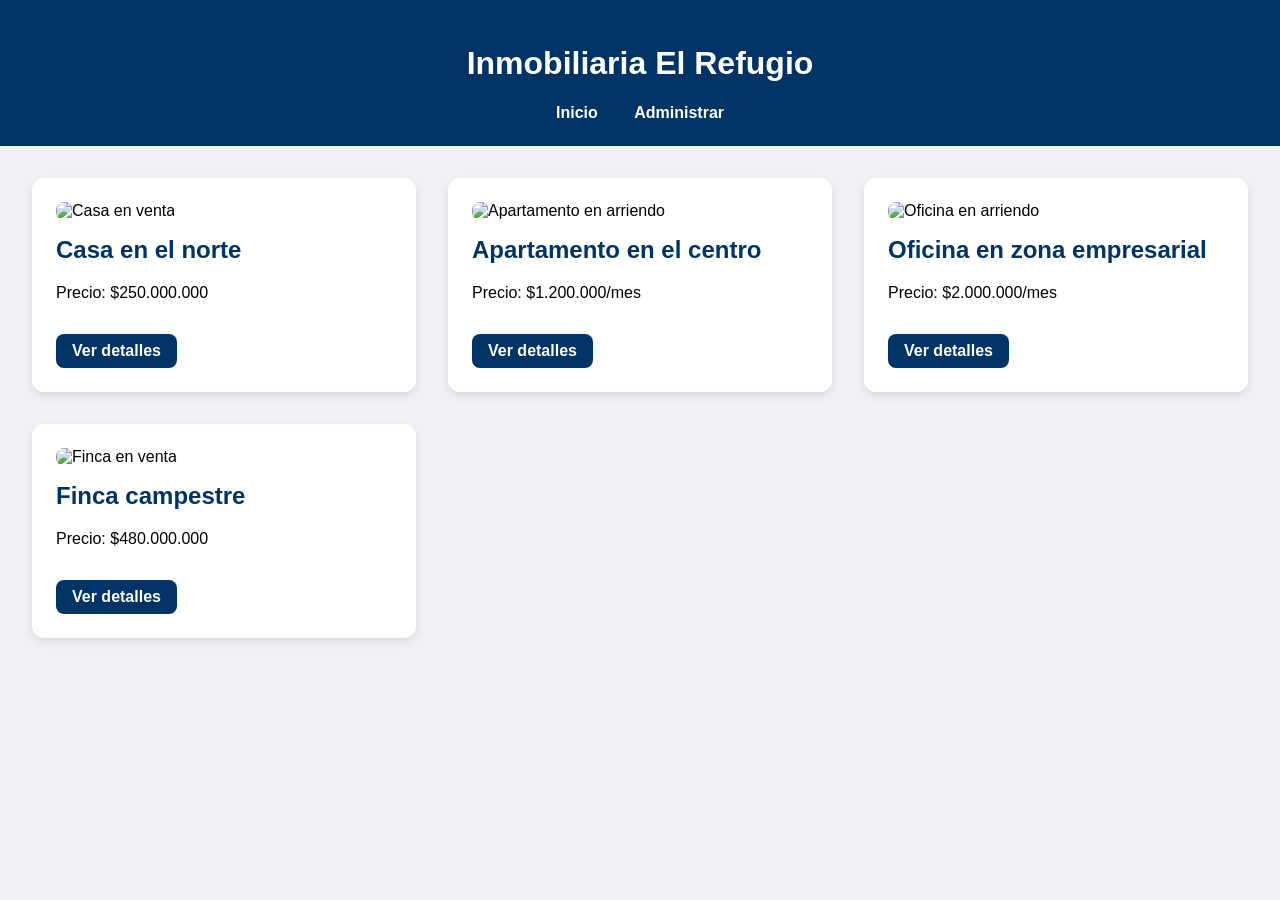
==== index.html @ 13ee96ed "proyecto crudo" ====
<!DOCTYPE html>
<html lang="es">
<head>
  <meta charset="UTF-8">
  <title>Inmobiliaria - Inicio</title>
  <link rel="stylesheet" href="css/styles.css">
</head>
<body>
  <header>
    <h1>Inmobiliaria El Refugio</h1>
    <nav>
      <a href="index.html">Inicio</a>
      <a href="admin/lista.html">Administrar</a>
    </nav>
  </header>
  <main class="propiedades-lista">
    <div class="propiedad">
      <img src="https://via.placeholder.com/300x200" alt="Casa en venta">
      <h2>Casa en el norte</h2>
      <p>Precio: $250.000.000</p>
      <a href="detalle.html">Ver detalles</a>
    </div>
    <div class="propiedad">
      <img src="https://via.placeholder.com/300x200" alt="Apartamento en arriendo">
      <h2>Apartamento en el centro</h2>
      <p>Precio: $1.200.000/mes</p>
      <a href="detalle.html">Ver detalles</a>
    </div>
    <div class="propiedad">
      <img src="https://via.placeholder.com/300x200" alt="Oficina en arriendo">
      <h2>Oficina en zona empresarial</h2>
      <p>Precio: $2.000.000/mes</p>
      <a href="detalle.html">Ver detalles</a>
    </div>
    <div class="propiedad">
      <img src="https://via.placeholder.com/300x200" alt="Finca en venta">
      <h2>Finca campestre</h2>
      <p>Precio: $480.000.000</p>
      <a href="detalle.html">Ver detalles</a>
    </div>
  </main>
</body>
</html>
---- css/styles.css ----
body {
  font-family: 'Segoe UI', sans-serif;
  margin: 0;
  padding: 0;
  background: #f0f2f5;
}
header {
  background: #003366;
  color: white;
  padding: 1.5rem;
  text-align: center;
}
nav {
  margin-top: 1rem;
}
nav a {
  margin: 0 1rem;
  color: white;
  text-decoration: none;
  font-weight: bold;
}
main {
  padding: 2rem;
}
.propiedades-lista, .propiedades-admin {
  display: grid;
  gap: 2rem;
  grid-template-columns: repeat(auto-fit, minmax(300px, 1fr));
}
.propiedad, .propiedad-admin {
  background: white;
  padding: 1.5rem;
  border-radius: 12px;
  box-shadow: 0 4px 10px rgba(0, 0, 0, 0.1);
  transition: transform 0.2s ease, box-shadow 0.2s ease;
}
.propiedad:hover, .propiedad-admin:hover {
  transform: translateY(-5px);
  box-shadow: 0 8px 20px rgba(0, 0, 0, 0.15);
}
.propiedad img {
  max-width: 100%;
  border-radius: 8px;
}
.propiedad h2, .propiedad-admin h2 {
  margin-top: 1rem;
  color: #003366;
}
.propiedad a, .propiedad-admin a, .propiedad-admin button {
  display: inline-block;
  margin-top: 1rem;
  padding: 0.5rem 1rem;
  background: #003366;
  color: white;
  border: none;
  border-radius: 8px;
  text-decoration: none;
  font-weight: bold;
  cursor: pointer;
}
.propiedad-admin button {
  margin-left: 1rem;
}
form {
  display: flex;
  flex-direction: column;
  gap: 1rem;
  max-width: 500px;
  margin: 0 auto;
}
input, textarea, button {
  padding: 0.75rem;
  font-size: 1rem;
  border-radius: 8px;
  border: 1px solid #ccc;
}
button {
  background: #003366;
  color: white;
  border: none;
  cursor: pointer;
}
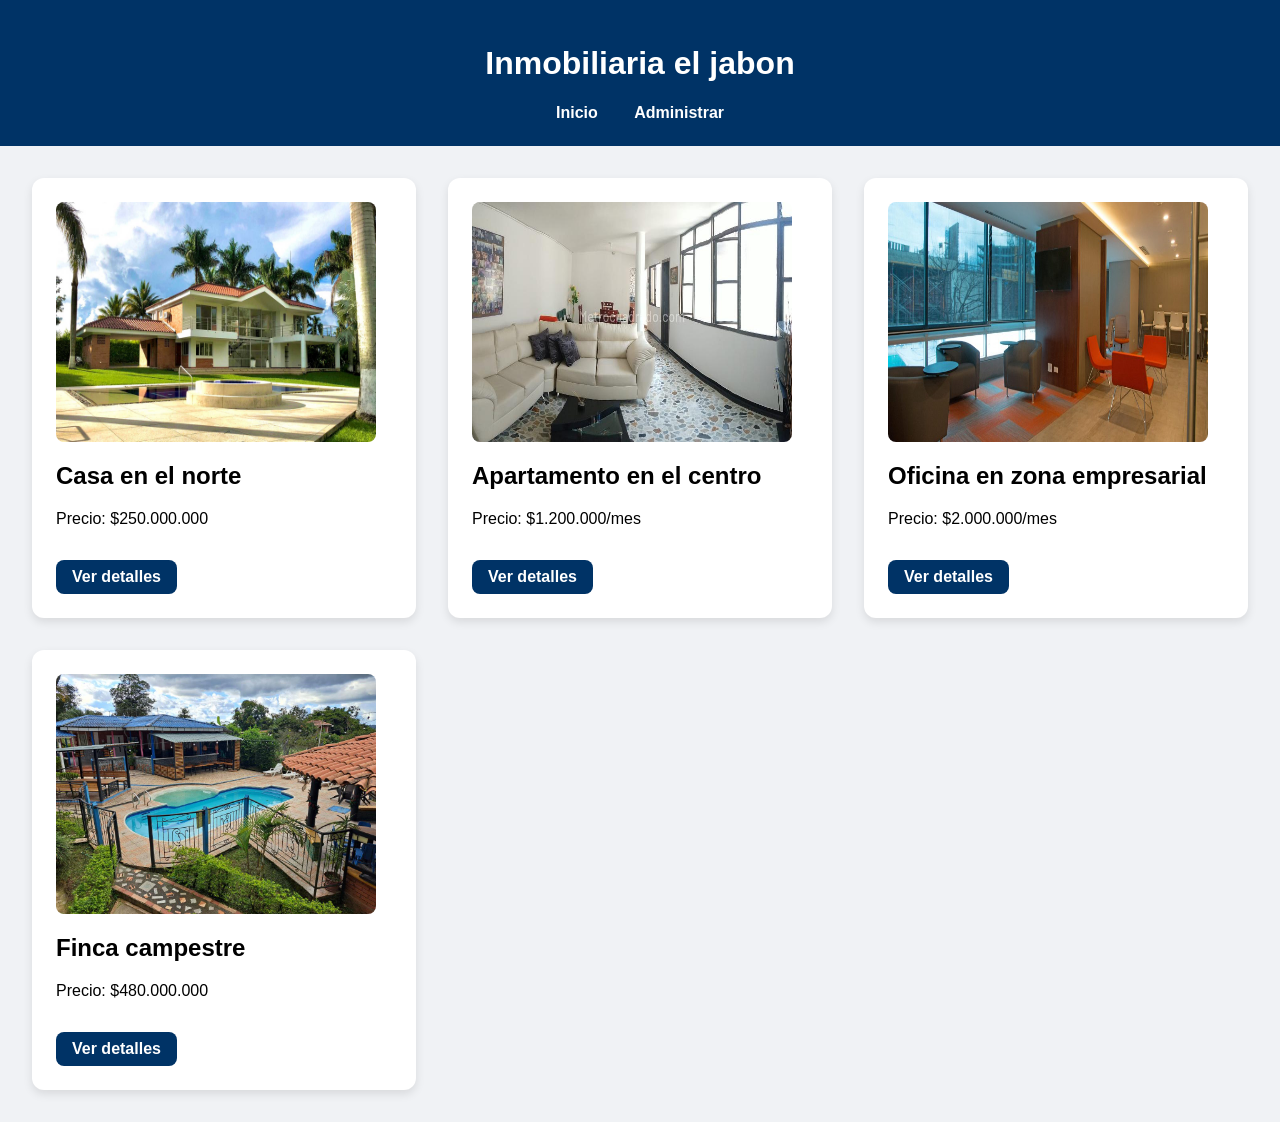
==== commit 7d19c4d7: "80% completo" ====
--- a/index.html
+++ b/index.html
@@ -8,7 +8,7 @@
 </head>
 <body>
   <header>
-    <h1>Inmobiliaria El Refugio</h1>
+    <h1>Inmobiliaria el jabon</h1>
     <nav>
       <a href="index.html">Inicio</a>
       <a href="admin/lista.html">Administrar</a>
@@ -16,25 +16,25 @@
   </header>
   <main class="propiedades-lista">
     <div class="propiedad">
-      <img src="https://via.placeholder.com/300x200" alt="Casa en venta">
+      <img src="img/casa_pereira.jpg" alt="Casa en venta">
       <h2>Casa en el norte</h2>
       <p>Precio: $250.000.000</p>
       <a href="detalle.html">Ver detalles</a>
     </div>
     <div class="propiedad">
-      <img src="https://via.placeholder.com/300x200" alt="Apartamento en arriendo">
+      <img src="img/apartacho.jpg" alt="Apartamento en arriendo">
       <h2>Apartamento en el centro</h2>
       <p>Precio: $1.200.000/mes</p>
       <a href="detalle.html">Ver detalles</a>
     </div>
     <div class="propiedad">
-      <img src="https://via.placeholder.com/300x200" alt="Oficina en arriendo">
+      <img src="img/oficina_1223.jpg" alt="Oficina en arriendo">
       <h2>Oficina en zona empresarial</h2>
       <p>Precio: $2.000.000/mes</p>
       <a href="detalle.html">Ver detalles</a>
     </div>
     <div class="propiedad">
-      <img src="https://via.placeholder.com/300x200" alt="Finca en venta">
+      <img src="img/finca_campestre.jpg"  alt="Finca en venta">
       <h2>Finca campestre</h2>
       <p>Precio: $480.000.000</p>
       <a href="detalle.html">Ver detalles</a>
--- a/css/styles.css
+++ b/css/styles.css
@@ -1,6 +1,6 @@
 
 body {
-  font-family: 'Segoe UI', sans-serif;
+  font-family: Arial, Helvetica, sans-serif;
   margin: 0;
   padding: 0;
   background: #f0f2f5;
@@ -45,7 +45,7 @@
 }
 .propiedad h2, .propiedad-admin h2 {
   margin-top: 1rem;
-  color: #003366;
+  color: black;
 }
 .propiedad a, .propiedad-admin a, .propiedad-admin button {
   display: inline-block;
@@ -77,7 +77,42 @@
 }
 button {
   background: #003366;
-  color: white;
+  color: white ;
   border: none;
   cursor: pointer;
 }
+img{
+  height: 15rem;
+  width: 20rem;
+}
+a{
+  color: #f0f2f5;
+  text-decoration: none;
+}
+.botones {
+  display: flex;
+  justify-content: center; /* Centrados horizontalmente */
+  gap: 1rem;
+  margin-top: 1rem;
+}
+
+.botones button,
+.botones .boton-volver {
+  padding: 0.75rem 1.5rem;
+  background: #003366;
+  color: white;
+  border: none;
+  border-radius: 8px;
+  font-size: 1rem;
+  text-decoration: none;
+  cursor: pointer;
+  transition: background 0.3s ease;
+}
+
+.botones .boton-volver:hover,
+.botones button:hover {
+  background: #002244;
+}
+h2{
+  color: black;
+}
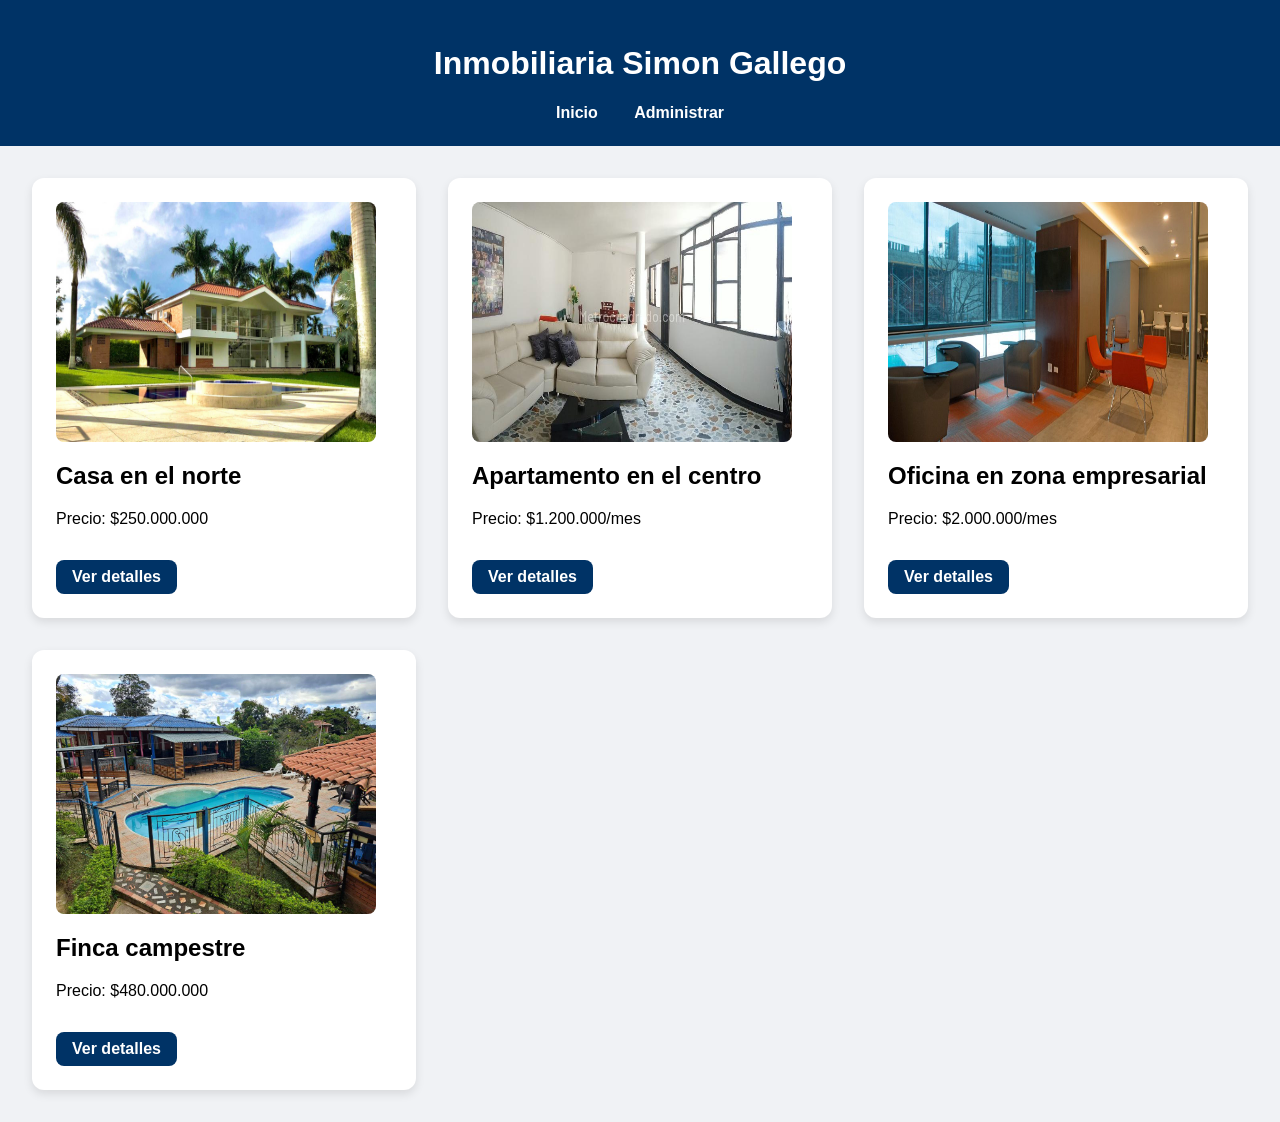
==== commit ff48f6f3: "Fin del Proyecto" ====
--- a/index.html
+++ b/index.html
@@ -8,7 +8,7 @@
 </head>
 <body>
   <header>
-    <h1>Inmobiliaria el jabon</h1>
+    <h1>Inmobiliaria Simon Gallego </h1>
     <nav>
       <a href="index.html">Inicio</a>
       <a href="admin/lista.html">Administrar</a>
@@ -25,19 +25,19 @@
       <img src="img/apartacho.jpg" alt="Apartamento en arriendo">
       <h2>Apartamento en el centro</h2>
       <p>Precio: $1.200.000/mes</p>
-      <a href="detalle.html">Ver detalles</a>
+      <a href="detalle2.html">Ver detalles</a>
     </div>
     <div class="propiedad">
       <img src="img/oficina_1223.jpg" alt="Oficina en arriendo">
       <h2>Oficina en zona empresarial</h2>
       <p>Precio: $2.000.000/mes</p>
-      <a href="detalle.html">Ver detalles</a>
+      <a href="detalle3.html">Ver detalles</a>
     </div>
     <div class="propiedad">
       <img src="img/finca_campestre.jpg"  alt="Finca en venta">
       <h2>Finca campestre</h2>
       <p>Precio: $480.000.000</p>
-      <a href="detalle.html">Ver detalles</a>
+      <a href="detalle4.html">Ver detalles</a>
     </div>
   </main>
 </body>
--- a/css/styles.css
+++ b/css/styles.css
@@ -91,7 +91,7 @@
 }
 .botones {
   display: flex;
-  justify-content: center; /* Centrados horizontalmente */
+  justify-content: center;
   gap: 1rem;
   margin-top: 1rem;
 }
@@ -115,4 +115,11 @@
 }
 h2{
   color: black;
+}
+
+.volver-lista-agregar{
+  display: flex;
+  justify-content: center;
+  align-items: center;
+  margin-bottom: 1rem;
 }
